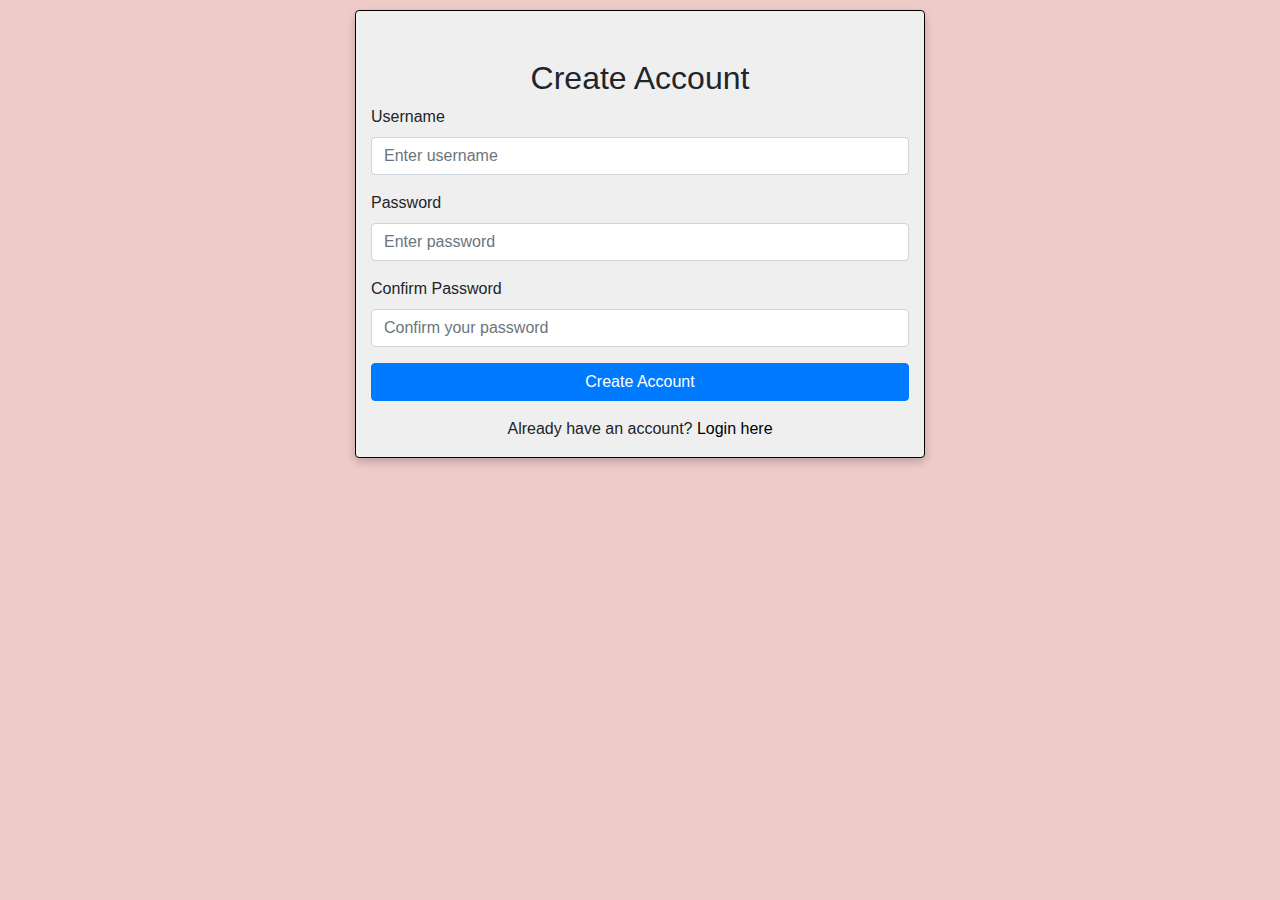
==== chat_room/html/AddUser.html @ 0883297a "trying something?" ====
<!DOCTYPE html>
<html lang="en">
<head>
    <meta charset="UTF-8">
    <meta name="viewport" content="width=device-width, initial-scale=1.0">
    <title>Create Account</title>
    <link rel="stylesheet" href="../css/style.css">
    <!-- Bootstrap CSS -->
    <link rel="stylesheet" href="https://cdn.jsdelivr.net/npm/bootstrap@4.4.1/dist/css/bootstrap.min.css" integrity="sha384-Vkoo8x4CGsO3+Hhxv8T/Q5PaXtkKtu6ug5TOeNV6gBiFeWPGFN9MuhOf23Q9Ifjh" crossorigin="anonymous">
</head>
<body class="login-background">

<!-- Container for the form -->
<div class="container">
    <div class="row justify-content-center">
        <section class="col-md-6 account-create-form">
            <h2 class="text-center mt-5">Create Account</h2>

            <!-- Account Creation Form -->
            <form>
                <div class="form-group">
                    <label for="username" class="form-text">Username</label>
                    <input type="text" maxlength="30" class="form-control" id="username" placeholder="Enter username" required>
                </div>

                <div class="form-group">
                    <label for="password" class="form-text">Password</label>
                    <input type="password" maxlength="100" class="form-control" id="password" placeholder="Enter password" required>
                </div>

                <div class="form-group">
                    <label for="confirmPassword" class="form-text">Confirm Password</label>
                    <input type="password" maxlength="100" class="form-control" id="confirmPassword" placeholder="Confirm your password" required>
                </div>

                <button type="submit" class="btn btn-primary btn-block">Create Account</button>
            </form>

            <div class="text-center mt-3">
                <p>Already have an account? <a href="#">Login here</a></p>
            </div>
        </section>
    </div>
</div>

<!-- Bootstrap js -->
<script src="https://code.jquery.com/jquery-3.4.1.slim.min.js" integrity="sha384-J6qa4849blE2+poT4WnyKhv5vZF5SrPo0iEjwBvKU7imGFAV0wwj1yYfoRSJoZ+n" crossorigin="anonymous"></script>
<script src="https://cdn.jsdelivr.net/npm/popper.js@1.16.0/dist/umd/popper.min.js" integrity="sha384-Q6E9RHvbIyZFJoft+2mJbHaEWldlvI9IOYy5n3zV9zzTtmI3UksdQRVvoxMfooAo" crossorigin="anonymous"></script>
<script src="https://cdn.jsdelivr.net/npm/bootstrap@4.4.1/dist/js/bootstrap.min.js" integrity="sha384-wfSDF2E50Y2D1uUdj0O3uMBJnjuUD4Ih7YwaYd1iqfktj0Uod8GCExl3Og8ifwB6" crossorigin="anonymous"></script>
</body>
</html>
---- chat_room/css/style.css ----
:root {
    --gainsboro: rgb(220, 220, 221);
    --tawny-port: rgb(97, 36, 60);
    --tawny-port-light: rgba(97, 36, 60, 0.2);
    --camelot: rgb(151, 53, 76);
    --camelot-light: rgba(151, 53, 76, 0.4);
    --fuzzy-wuzzy-brown: rgb(199, 81, 72);
    --fuzzy-wuzzy-brown-light: rgba(199, 81, 72, 0.3);
    --porsche: rgb(235, 159, 89);
    --text-color: slategrey;
}

body {
    margin: 0 auto;
    padding: 0 20px;
}

.message-container {
    border: 2px solid #dedede;
    background-color: #f1f1f1;
    border-radius: 5px;
    padding: 10px;
    margin: 10px 0;
}

.message-area{
    height: 80vh;
    display: flex;
    flex-direction: column-reverse;
}

.msg{
    margin: 0 10px;
}

.darker {
    border-color: #ccc;
    background-color: var(--fuzzy-wuzzy-brown-light);
}

.message-container::after {
    content: "";
    clear: both;
    display: table;
}

.message-container img {
    float: left;
    max-width: 60px;
    width: 100%;
    margin-right: 20px;
    border-radius: 50%;
}

.message-container img.right {
    float: right;
    margin-left: 20px;
    margin-right:0;
}

.msg-right{
    float: right !important;
    margin-left: 20px;
    margin-right:0;
    text-align: right;
}

.msg-left {
    float: left !important;
    margin-right:0;
}

.time-right {
    font-size: 14px;
    float: right;
    color: #aaa;

}

.time-left {
    font-size: 14px;
    float: left;
    color: #999;
}

.bubble6 {
    max-width: 750px;
    height: 80px;
    background: #efefef;
    border: 1px solid #a7a7a7;
    border-radius: 4px;
    box-shadow: 4px 4px 0 rgba(0, 0, 0, .2);
    padding: 15px;
}


/* Login/Create account pages */

.login-background {
    background-color: var(--fuzzy-wuzzy-brown-light);
}

.account-create-form{
    background: #efefef;
    border: 1px solid black;
    box-shadow: 0 4px 8px 0 rgba(0, 0, 0, .2);
    border-radius: 4px;
    margin: 10px 0;
}

.account-create-form a{
    text-decoration: none;
    color: black;
}
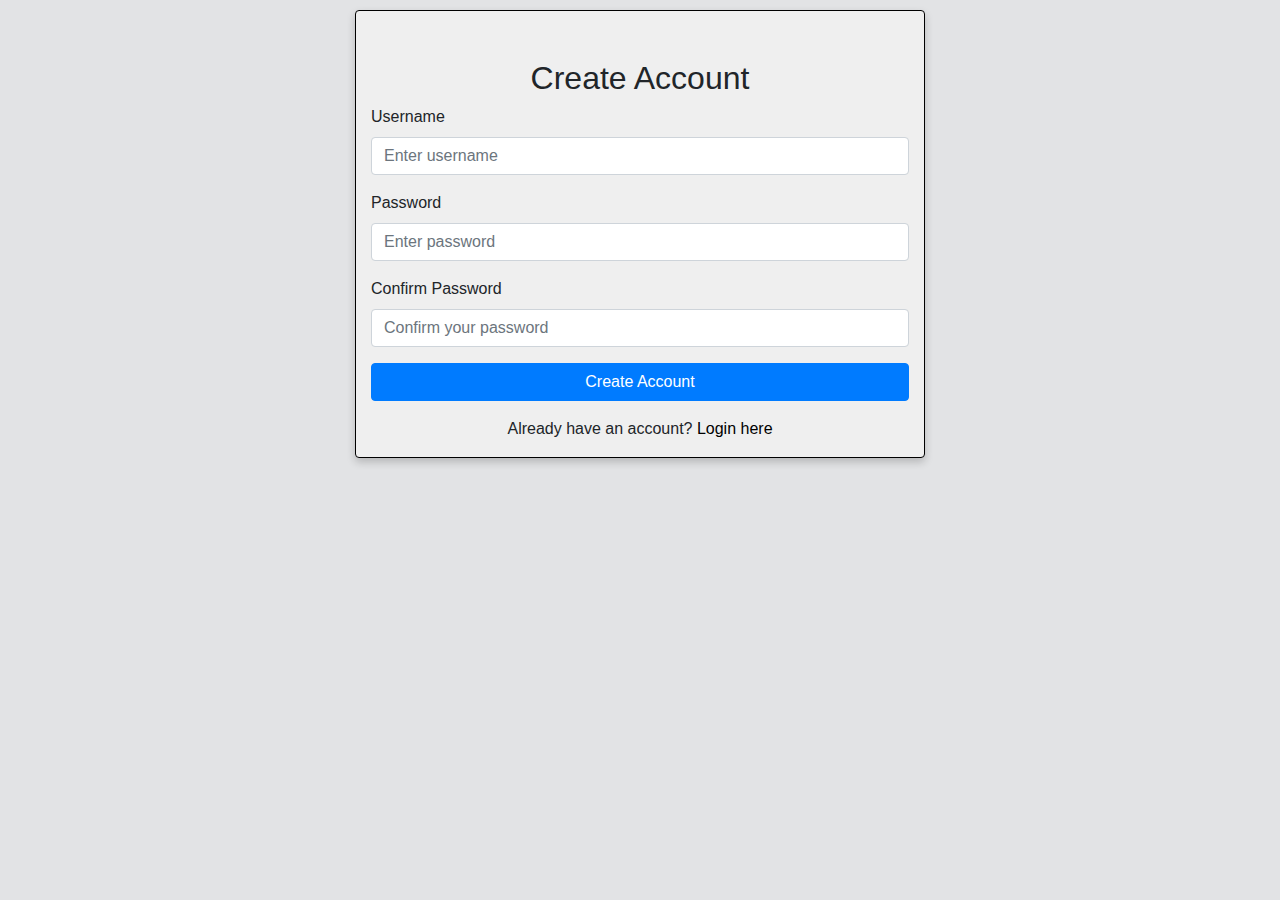
==== commit 8645c418: "create account?" ====
--- a/chat_room/html/AddUser.html
+++ b/chat_room/html/AddUser.html
@@ -37,12 +37,13 @@
             </form>
 
             <div class="text-center mt-3">
-                <p>Already have an account? <a href="#">Login here</a></p>
+                <p>Already have an account? <a href="SignIn.html">Login here</a></p>
             </div>
         </section>
     </div>
 </div>
 
+<script src="../js/addUser.js"></script>
 <!-- Bootstrap js -->
 <script src="https://code.jquery.com/jquery-3.4.1.slim.min.js" integrity="sha384-J6qa4849blE2+poT4WnyKhv5vZF5SrPo0iEjwBvKU7imGFAV0wwj1yYfoRSJoZ+n" crossorigin="anonymous"></script>
 <script src="https://cdn.jsdelivr.net/npm/popper.js@1.16.0/dist/umd/popper.min.js" integrity="sha384-Q6E9RHvbIyZFJoft+2mJbHaEWldlvI9IOYy5n3zV9zzTtmI3UksdQRVvoxMfooAo" crossorigin="anonymous"></script>
--- a/chat_room/css/style.css
+++ b/chat_room/css/style.css
@@ -13,14 +13,41 @@
 body {
     margin: 0 auto;
     padding: 0 20px;
+    background-color: #e2e3e5 !important;
+}
+
+.content{
+    display: grid;
+    grid-template-columns: auto 1fr;
+}
+
+.chats-container{
+    background-color: #a7a7a7;
+    padding-top: 5px;
+    border-top-left-radius: 5px;
+    border-bottom-left-radius: 5px;
+    margin: 10px 0;
+    box-shadow: 0 10px 20px rgba(0,0,0,0.2);
+    border-left: 1px solid var(--tawny-port-light);
+    border-bottom: 1px solid var(--tawny-port-light);
+    border-top: 1px solid var(--tawny-port-light);
+}
+
+.chat{
+    margin: 2px auto;
 }
 
 .message-container {
     border: 2px solid #dedede;
     background-color: #f1f1f1;
-    border-radius: 5px;
+    border-top-right-radius: 5px;
+    border-bottom-right-radius: 5px;
     padding: 10px;
     margin: 10px 0;
+    box-shadow: 0 10px 20px rgba(0,0,0,0.2);
+    border-right: 1px solid var(--tawny-port-light);
+    border-bottom: 1px solid var(--tawny-port-light);
+    border-top: 1px solid var(--tawny-port-light);
 }
 
 .message-area{
@@ -93,7 +120,6 @@
     padding: 15px;
 }
 
-
 /* Login/Create account pages */
 
 .login-background {
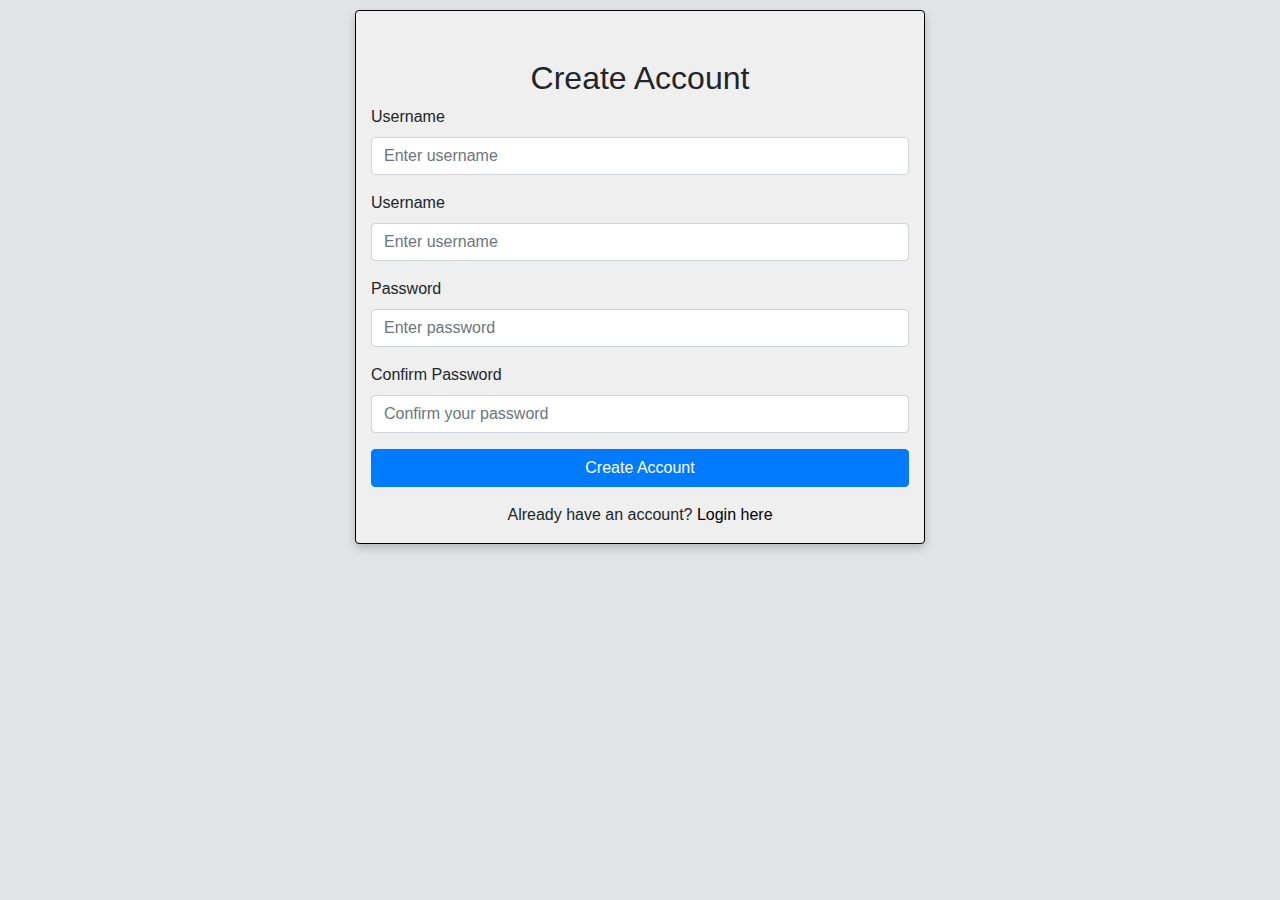
==== commit 4478b6f7: "create account?" ====
--- a/chat_room/html/AddUser.html
+++ b/chat_room/html/AddUser.html
@@ -21,6 +21,11 @@
                 <div class="form-group">
                     <label for="username" class="form-text">Username</label>
                     <input type="text" maxlength="30" class="form-control" id="username" placeholder="Enter username" required>
+                </div>
+
+                <div class="form-group">
+                    <label for="email" class="form-text">Username</label>
+                    <input type="text" maxlength="30" class="form-control" id="email" placeholder="Enter username" required>
                 </div>
 
                 <div class="form-group">
